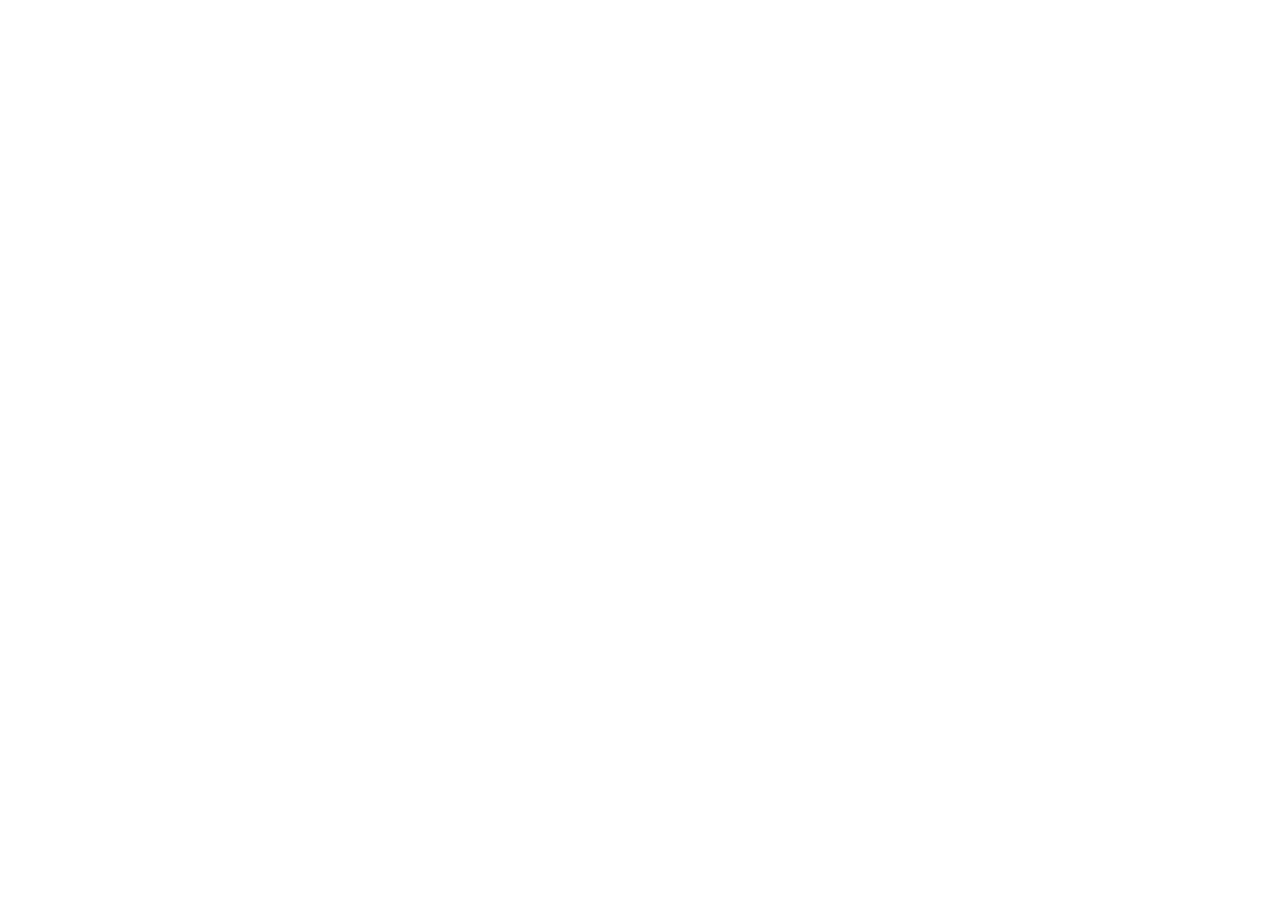
==== instrucoes.html @ 129fde71 "Add initial HTML structure for instructions page" ====
<!DOCTYPE html>
<html lang="pt-br">
<head>
    <meta charset="UTF-8">
    <meta name="viewport" content="width=device-width, initial-scale=1.0">
    <title>Instruções</title>
</head>
<body>
    
</body>
</html>
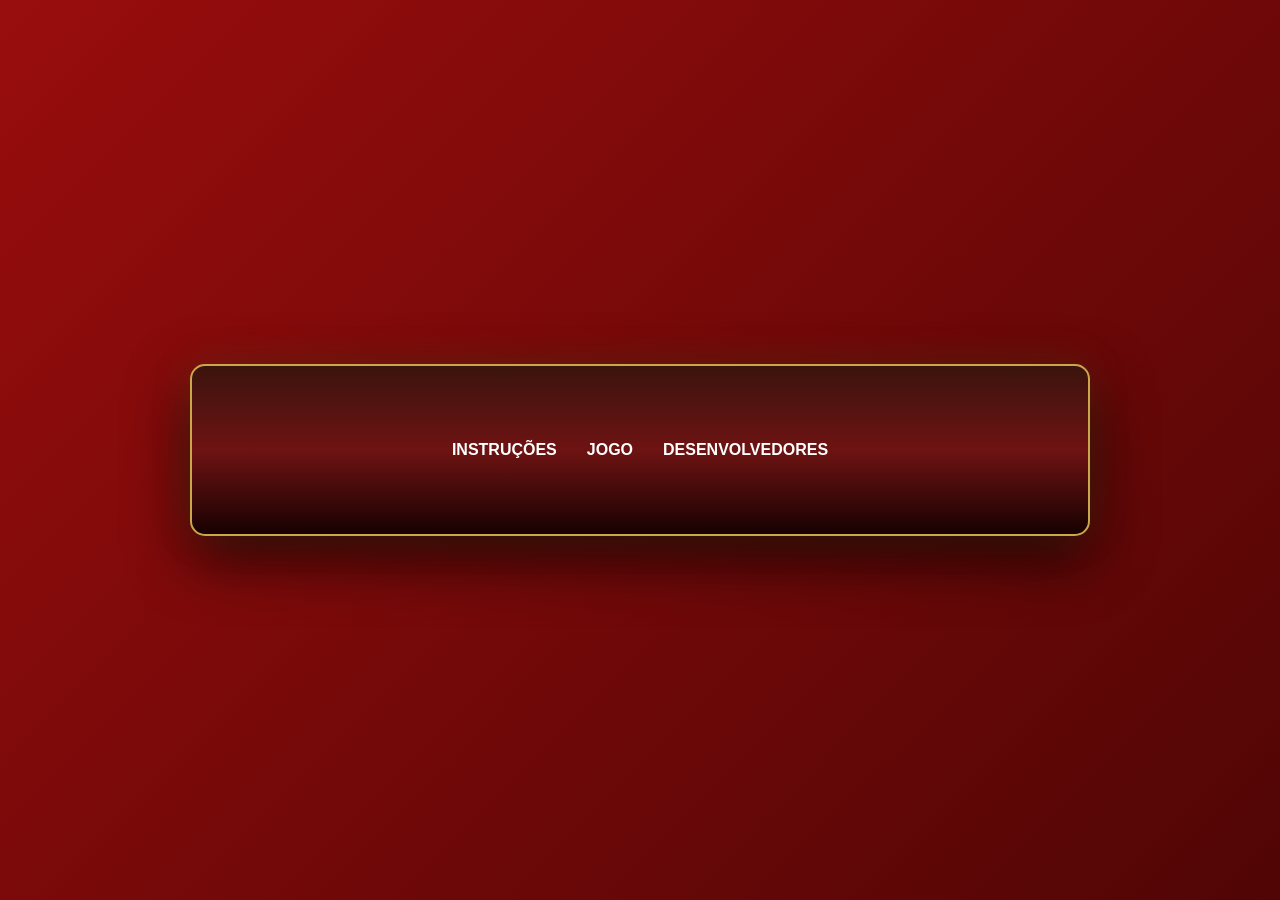
==== commit c0312855: "Refactor developers page layout and styles; add instructions page navigation" ====
--- a/instrucoes.html
+++ b/instrucoes.html
@@ -4,8 +4,17 @@
     <meta charset="UTF-8">
     <meta name="viewport" content="width=device-width, initial-scale=1.0">
     <title>Instruções</title>
+    <link rel="stylesheet" href="esstilo.css">
 </head>
 <body>
+
+    <div class="container">
+
+    <nav class="barra-de-navegacao">
+        <a href="instrucoes.html">INSTRUÇÕES</a>
+        <a href="jogo.html">JOGO</a>
+        <a href="desev.html">DESENVOLVEDORES</a>
+    </nav>
     
 </body>
 </html>
--- a/esstilo.css
+++ b/esstilo.css
@@ -0,0 +1,59 @@
+* {
+    margin: 0;
+    padding: 0;
+    box-sizing: border-box;
+}
+
+body {
+    font-family: Arial, Helvetica, sans-serif;
+    background: linear-gradient(135deg, #990d0d, #510505);
+    color: white;
+    min-height: 100vh;
+    display: flex;
+    justify-content: center;
+    align-items: center;
+    padding: 20px;
+}
+
+.container {
+    width: 100%;
+    max-width: 900px;
+    padding: 35px 35px;
+    text-align: center;
+    background-color: rgba(255, 255, 255, 0.15);
+    border-radius: 24px;
+    box-shadow: 0 10px 30px rgba(0, 0, 0, 0.35);
+}
+
+/* barra de links */
+.barra-de-navegacao {
+    display: flex;
+    justify-content: center;
+    gap: 30px;
+    padding: 25px;
+}
+
+.barra-de-navegacao a {
+    text-decoration: none;
+    color: white;
+    font-weight: bold;
+    transition: 0.3s;
+}
+
+.barra-de-navegacao a:hover {
+    color: #570d0d;
+}
+
+.container {
+    background: linear-gradient(180deg, #3b140d 0%, #6e1313 50%, #180101 100%);
+    border: 2px solid #c9a84c;
+    border-radius: 15px;
+    padding: 50px 40px;
+    max-width: 900px;
+    width: 100%;
+    text-align: center;
+    box-shadow: 
+        0 0 40px rgba(201, 168, 76, 0.15),
+        0 20px 60px rgba(0, 0, 0, 0.8);
+    position: relative;
+}
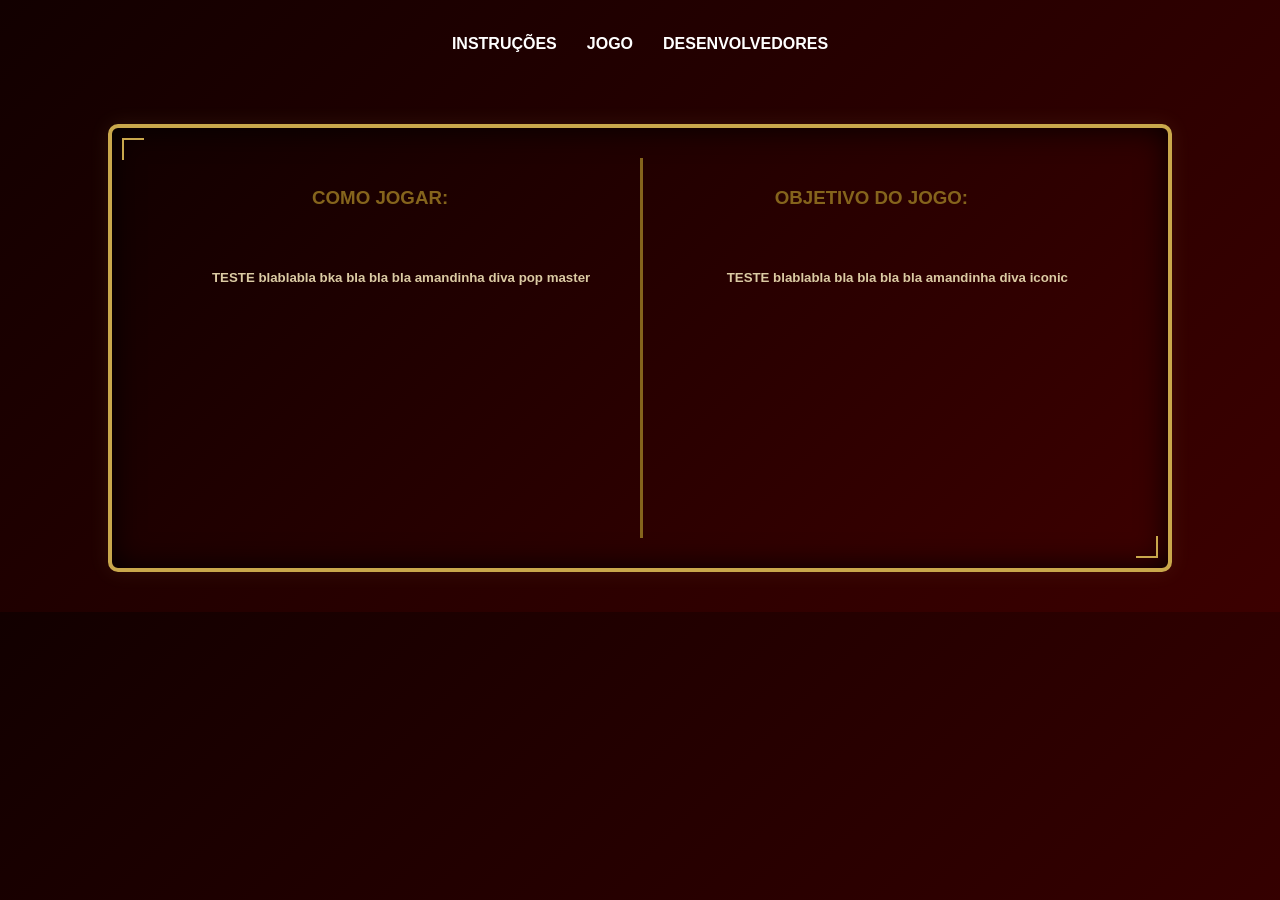
==== commit ea21cab6: "Add styles and structure for developers and instructions pages; replace old styles" ====
--- a/instrucoes.html
+++ b/instrucoes.html
@@ -4,7 +4,7 @@
     <meta charset="UTF-8">
     <meta name="viewport" content="width=device-width, initial-scale=1.0">
     <title>Instruções</title>
-    <link rel="stylesheet" href="esstilo.css">
+    <link rel="stylesheet" href="instrucoes.css">
 </head>
 <body>
 
@@ -15,6 +15,25 @@
         <a href="jogo.html">JOGO</a>
         <a href="desev.html">DESENVOLVEDORES</a>
     </nav>
+
+     <br>
+        <br>
+        
+        <div class="instrucoes">
+            
+            <div class="linha-vertical"></div>
+            
+            <div>
+                <h3 class="subtitulo1">COMO JOGAR:</h3>
+                <h5 class="texto1">TESTE blablabla bka bla bla bla amandinha diva pop master</h5>
+            </div>
+
+            <div>
+                <h3 class="subtitulo2">OBJETIVO DO JOGO:</h3>
+                <h5 class="texto2">TESTE blablabla bla bla bla bla amandinha diva iconic</h5>
+            </div>
+
+        </div>
     
 </body>
 </html>
--- a/instrucoes.css
+++ b/instrucoes.css
@@ -0,0 +1,118 @@
+/* página de instruções */
+
+/* barra de navegação: */
+.barra-de-navegacao {
+    display: flex;
+    justify-content: center;
+    gap: 30px;
+    padding: 25px;
+    margin-top: 10px;
+    font-family: Arial, Helvetica, sans-serif;
+}
+
+.barra-de-navegacao a {
+    text-decoration: none;
+    color: white;
+    font-weight: bold;
+    transition: 0.3s;
+}
+
+.barra-de-navegacao a:hover {
+    color: #85641c;
+}
+
+.barra-de-navegacao a:hover::after {
+  transform: scaleX(1); 
+}
+
+
+/* body */
+body{
+    background: linear-gradient(135deg, #120000, #3c0000);
+    font-family: Arial, Helvetica, sans-serif;
+}
+
+
+/* parte das Instruções: */
+.instrucoes {
+    background: linear-gradient(135deg, #120000, #3c0000);
+    border: 4px solid #c9a84c;
+    border-radius: 10px;
+    min-height: 400px;
+    display: flex;
+    align-items: center;
+    justify-content: center;
+    margin-bottom: 40px;
+    padding: 20px;
+    margin-left: 100px;
+    margin-right: 100px;
+    margin-top: 10px;
+    box-shadow: 
+        inset 0 0 30px rgba(0, 0, 0, 0.9),
+        0 0 20px rgba(201, 168, 76, 0.1);
+    position: relative;
+    transition: transform 0.3s ease;
+}
+
+.instrucoes:hover{
+    transform: translateY(-8px);
+}
+
+.instrucoes::before {
+    content: '';
+    position: absolute;
+    top: 10px;
+    left: 10px;
+    width: 20px;
+    height: 20px;
+    border-top: 2px solid #c9a84c;
+    border-left: 2px solid #c9a84c;
+}
+
+.instrucoes::after {
+    content: '';
+    position: absolute;
+    bottom: 10px;
+    right: 10px;
+    width: 20px;
+    height: 20px;
+    border-bottom: 2px solid #c9a84c;
+    border-right: 2px solid #c9a84c;
+}
+
+.subtitulo1 {
+    position: absolute;
+    top: 40px;
+    left: 200px;
+    color: #85641c;
+}
+
+.subtitulo2 {
+    position: absolute;
+    top: 40px;
+    right: 200px;
+    color: #85641c;
+}
+
+.texto1 {
+    position: absolute;
+    top: 120px;
+    left: 100px;
+    color: #dbcaa3;
+}
+
+.texto2 {
+    position: absolute;
+    top: 120px;
+    right: 100px;
+    color: #dbcaa3;
+}
+
+.linha-vertical{
+    position: absolute;
+    top: 30px;
+    left: 50%;
+    width: 3px;
+    height: 380px;
+    background-color:  #85641c;
+}
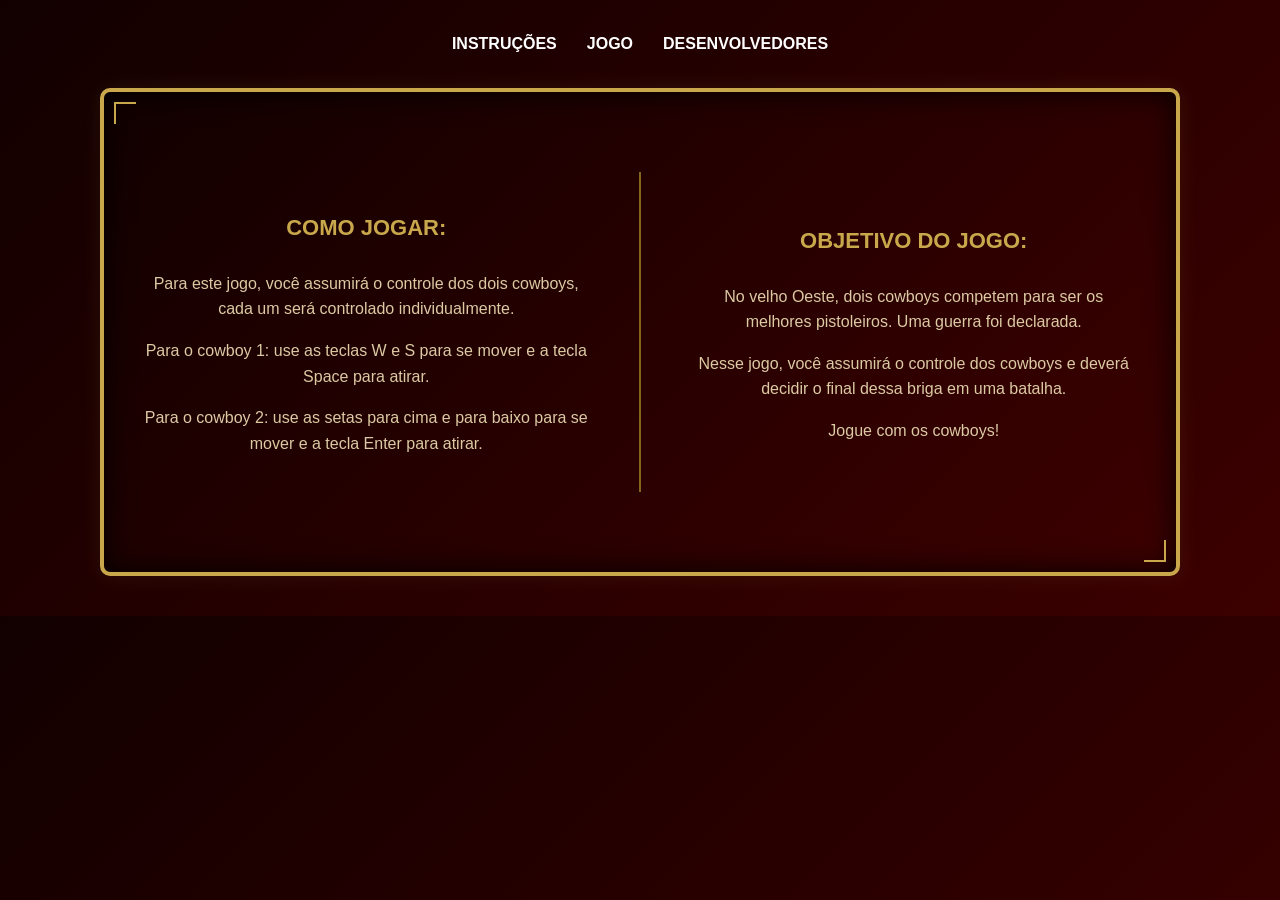
==== commit c1c43239: "Refactor instructions page layout and content; improve CSS styles and structure" ====
--- a/instrucoes.html
+++ b/instrucoes.html
@@ -2,7 +2,6 @@
 <html lang="pt-br">
 <head>
     <meta charset="UTF-8">
-    <meta name="viewport" content="width=device-width, initial-scale=1.0">
     <title>Instruções</title>
     <link rel="stylesheet" href="instrucoes.css">
 </head>
@@ -10,30 +9,56 @@
 
     <div class="container">
 
-    <nav class="barra-de-navegacao">
-        <a href="instrucoes.html">INSTRUÇÕES</a>
-        <a href="jogo.html">JOGO</a>
-        <a href="desev.html">DESENVOLVEDORES</a>
-    </nav>
+        <nav class="barra-de-navegacao">
+            <a href="instrucoes.html">INSTRUÇÕES</a>
+            <a href="jogo.html">JOGO</a>
+            <a href="desev.html">DESENVOLVEDORES</a>
+        </nav>
 
-     <br>
-        <br>
-        
-        <div class="instrucoes">
-            
-            <div class="linha-vertical"></div>
-            
-            <div>
-                <h3 class="subtitulo1">COMO JOGAR:</h3>
-                <h5 class="texto1">TESTE blablabla bka bla bla bla amandinha diva pop master</h5>
+        <section class="instrucoes">
+
+            <div class="bloco-instrucao">
+                <h3>COMO JOGAR:</h3>
+
+                <p>
+                    Para este jogo, você assumirá o controle dos dois cowboys,
+                    cada um será controlado individualmente.
+                </p>
+
+                <p>
+                    Para o cowboy 1: use as teclas W e S para se mover
+                    e a tecla Space para atirar.
+                </p>
+
+                <p>
+                    Para o cowboy 2: use as setas para cima e para baixo
+                    para se mover e a tecla Enter para atirar.
+                </p>
             </div>
 
-            <div>
-                <h3 class="subtitulo2">OBJETIVO DO JOGO:</h3>
-                <h5 class="texto2">TESTE blablabla bla bla bla bla amandinha diva iconic</h5>
+            <div class="linha-vertical"></div>
+
+            <div class="bloco-instrucao">
+                <h3>OBJETIVO DO JOGO:</h3>
+
+                <p>
+                    No velho Oeste, dois cowboys competem para ser os melhores
+                    pistoleiros. Uma guerra foi declarada.
+                </p>
+
+                <p>
+                    Nesse jogo, você assumirá o controle dos cowboys e deverá
+                    decidir o final dessa briga em uma batalha.
+                </p>
+
+                <p>
+                    Jogue com os cowboys!
+                </p>
             </div>
 
-        </div>
-    
+        </section>
+
+    </div>
+
 </body>
 </html>
--- a/instrucoes.css
+++ b/instrucoes.css
@@ -1,13 +1,18 @@
 /* página de instruções */
 
-/* barra de navegação: */
+body {
+    margin: 0;
+    background: linear-gradient(135deg, #120000, #3c0000);
+    font-family: Arial, Helvetica, sans-serif;
+}
+
+/* barra de navegação */
 .barra-de-navegacao {
     display: flex;
     justify-content: center;
     gap: 30px;
     padding: 25px;
     margin-top: 10px;
-    font-family: Arial, Helvetica, sans-serif;
 }
 
 .barra-de-navegacao a {
@@ -21,40 +26,30 @@
     color: #85641c;
 }
 
-.barra-de-navegacao a:hover::after {
-  transform: scaleX(1); 
-}
-
-
-/* body */
-body{
-    background: linear-gradient(135deg, #120000, #3c0000);
-    font-family: Arial, Helvetica, sans-serif;
-}
-
-
-/* parte das Instruções: */
+/* parte das instruções */
 .instrucoes {
     background: linear-gradient(135deg, #120000, #3c0000);
     border: 4px solid #c9a84c;
     border-radius: 10px;
     min-height: 400px;
+    margin: 10px 100px 40px;
+    padding: 40px;
+
     display: flex;
+    justify-content: center;
     align-items: center;
-    justify-content: center;
-    margin-bottom: 40px;
-    padding: 20px;
-    margin-left: 100px;
-    margin-right: 100px;
-    margin-top: 10px;
-    box-shadow: 
+    gap: 50px;
+
+    position: relative;
+
+    box-shadow:
         inset 0 0 30px rgba(0, 0, 0, 0.9),
         0 0 20px rgba(201, 168, 76, 0.1);
-    position: relative;
+
     transition: transform 0.3s ease;
 }
 
-.instrucoes:hover{
+.instrucoes:hover {
     transform: translateY(-8px);
 }
 
@@ -80,39 +75,26 @@
     border-right: 2px solid #c9a84c;
 }
 
-.subtitulo1 {
-    position: absolute;
-    top: 40px;
-    left: 200px;
-    color: #85641c;
-}
-
-.subtitulo2 {
-    position: absolute;
-    top: 40px;
-    right: 200px;
-    color: #85641c;
-}
-
-.texto1 {
-    position: absolute;
-    top: 120px;
-    left: 100px;
+.bloco-instrucao {
+    width: 45%;
+    text-align: center;
     color: #dbcaa3;
 }
 
-.texto2 {
-    position: absolute;
-    top: 120px;
-    right: 100px;
-    color: #dbcaa3;
+.bloco-instrucao h3 {
+    color: #c9a84c;
+    margin-bottom: 30px;
+    font-size: 22px;
 }
 
-.linha-vertical{
-    position: absolute;
-    top: 30px;
-    left: 50%;
+.bloco-instrucao p {
+    font-size: 16px;
+    line-height: 1.6;
+    margin-bottom: 15px;
+}
+
+.linha-vertical {
     width: 3px;
-    height: 380px;
-    background-color:  #85641c;
+    height: 320px;
+    background-color: #85641c;
 }
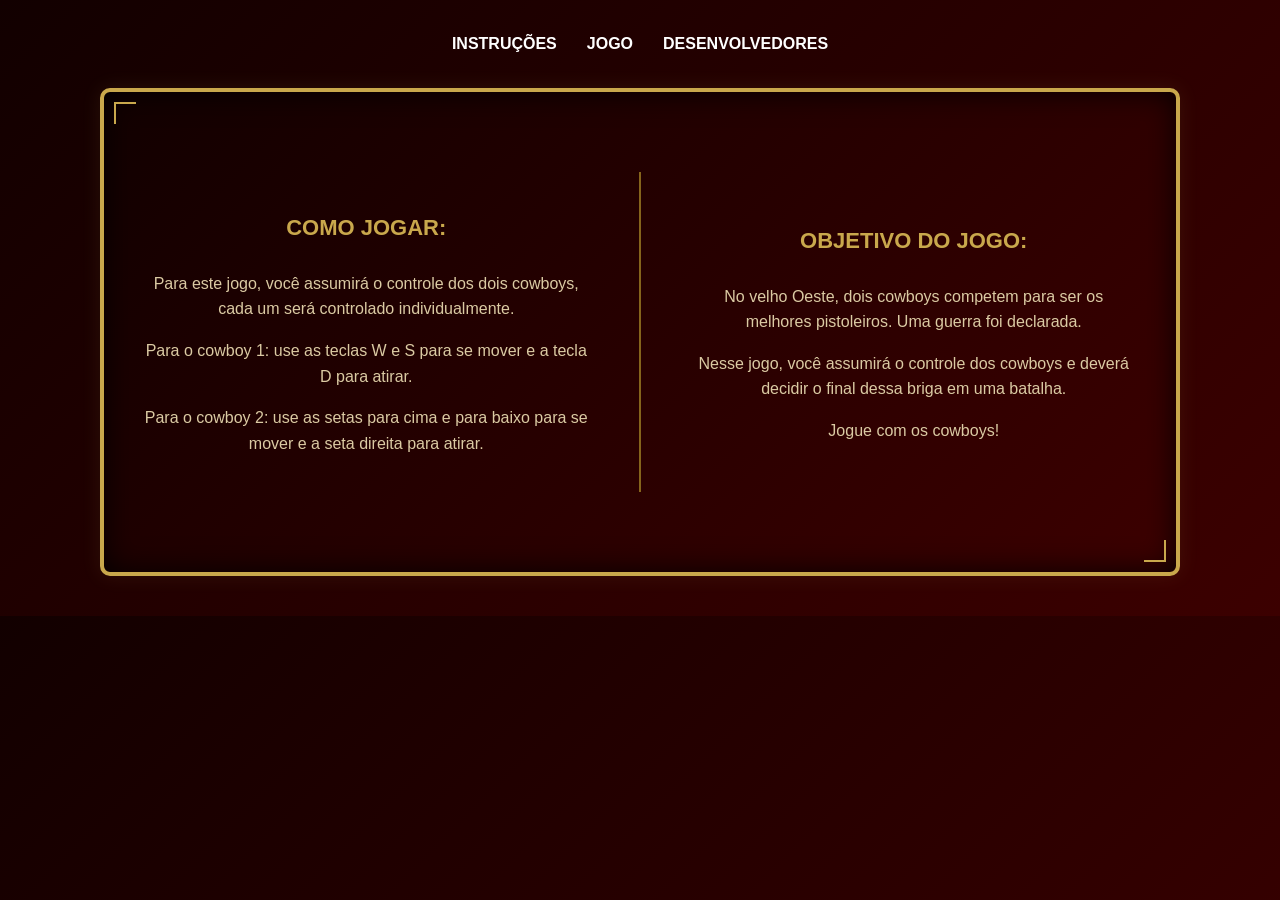
==== commit e6898f66: "Update game instructions and styles; correct control keys and enhance layout" ====
--- a/instrucoes.html
+++ b/instrucoes.html
@@ -27,12 +27,12 @@
 
                 <p>
                     Para o cowboy 1: use as teclas W e S para se mover
-                    e a tecla Space para atirar.
+                    e a tecla D para atirar.
                 </p>
 
                 <p>
                     Para o cowboy 2: use as setas para cima e para baixo
-                    para se mover e a tecla Enter para atirar.
+                    para se mover e a seta direita para atirar.
                 </p>
             </div>
 
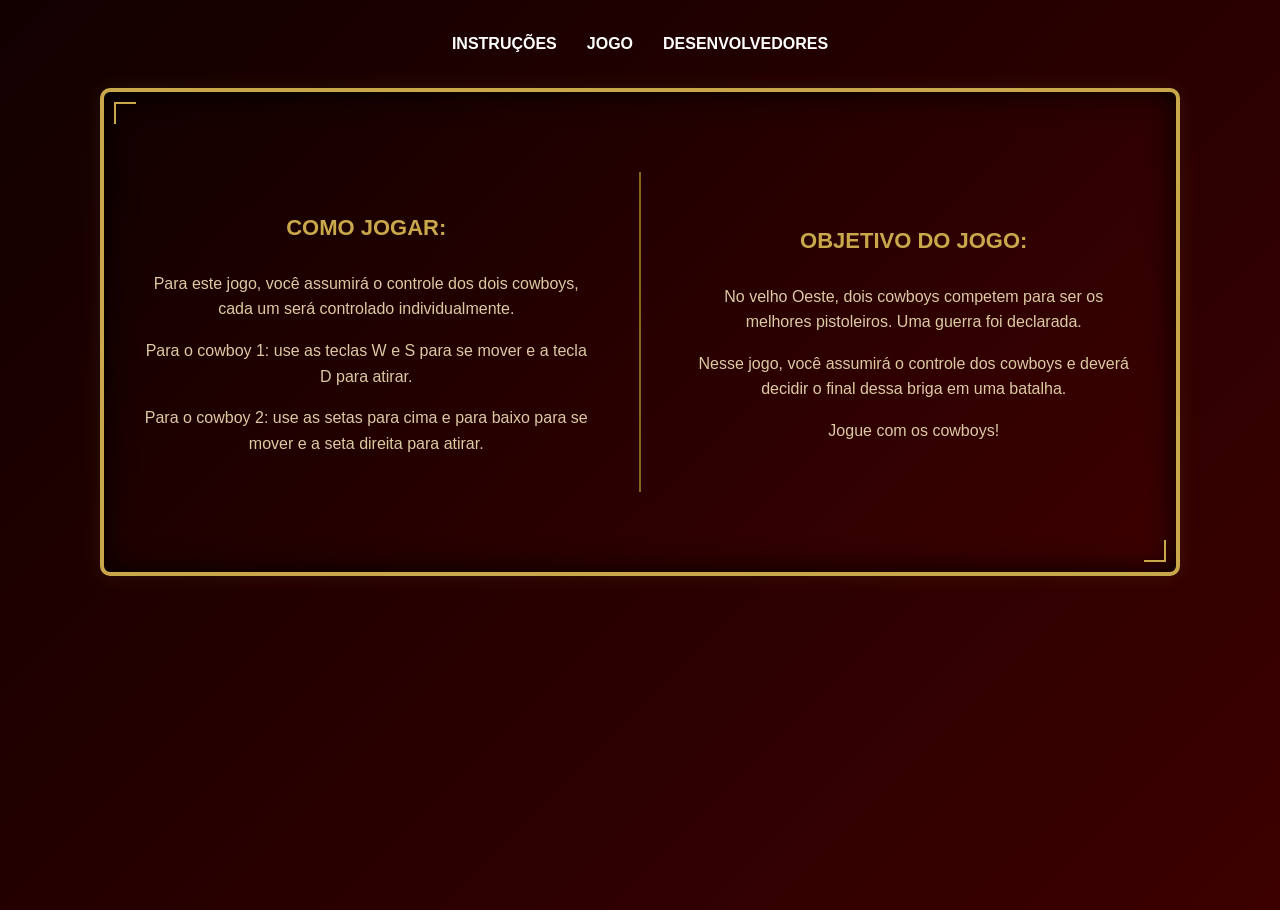
==== commit 2eedb57a: "Refactor navigation links and improve layout styles; enhance readability and structure" ====
--- a/instrucoes.html
+++ b/instrucoes.html
@@ -10,9 +10,9 @@
     <div class="container">
 
         <nav class="barra-de-navegacao">
-            <a href="instrucoes.html">INSTRUÇÕES</a>
-            <a href="jogo.html">JOGO</a>
-            <a href="desev.html">DESENVOLVEDORES</a>
+            <a link href="instrucoes.html">INSTRUÇÕES</a>
+            <a link href="jogo.html">JOGO</a>
+            <a link href="desev.html">DESENVOLVEDORES</a>
         </nav>
 
         <section class="instrucoes">
--- a/instrucoes.css
+++ b/instrucoes.css
@@ -2,6 +2,7 @@
 
 body {
     margin: 0;
+    min-height: 100vh;
     background: linear-gradient(135deg, #120000, #3c0000);
     font-family: Arial, Helvetica, sans-serif;
 }
@@ -23,7 +24,7 @@
 }
 
 .barra-de-navegacao a:hover {
-    color: #85641c;
+    color: #c9a84c;
 }
 
 /* parte das instruções */
